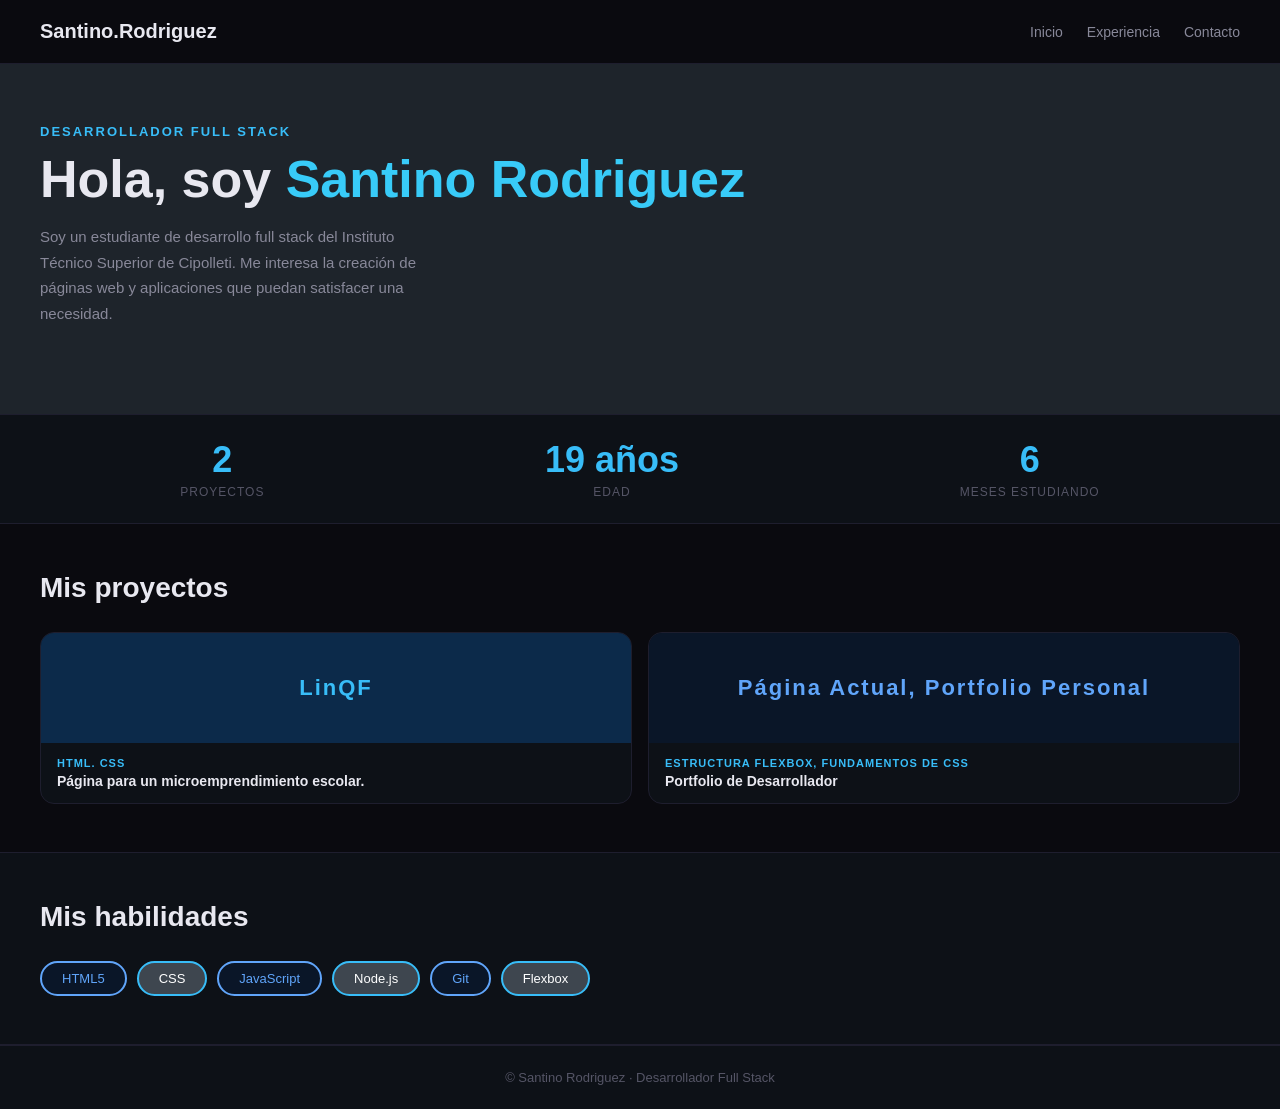
==== index.html @ a267e3ce "Versión 1.1.1, Se agregó la pestaña Contacto, junto con su CSS" ====
<!DOCTYPE html>
<html lang="es">

<head>
  <meta charset="UTF-8">
  <meta name="viewport" content="width=device-width, initial-scale=1.0">
  <title>Mi Portfolio</title>
  <link rel="stylesheet" href="estilos.css">
</head>

<body>

  <nav class="nav">
    <span class="logo">Santino.Rodriguez</span>

    <div class="nav-links">
      <a href="#">Inicio</a>
      <a href="#">Experiencia</a>
      <a href="contacto.html">Contacto</a>
    </div>
  </nav>


<section class="hero fondo-hero">
    <div class="hero-texto">
      <p class="subtitulo">Desarrollador Full Stack</p>
      <h1>Hola, soy <span class="azul">Santino Rodriguez</span></h1>
      <p class="descripcion">
         Soy un estudiante de desarrollo full stack del Instituto Técnico Superior de Cipolleti. Me interesa la creación de páginas web y aplicaciones que puedan satisfacer una necesidad.
      </p>
    </div>
  </section>

  <div class="stats">
    <div class="stat">
      <span class="numero">2</span>
      <span class="etiqueta">Proyectos</span>
    </div>
    <div class="stat">
      <span class="numero">19 años</span>
      <span class="etiqueta">Edad</span>
    </div>
    <div class="stat">
      <span class="numero">6</span>
      <span class="etiqueta">Meses estudiando</span>
    </div>
  </div>


  <section class="seccion">
    <h2>Mis proyectos</h2>

    <div class="proyectos">

      <div class="tarjeta">
        <div class="tarjeta-imagen fondo-azul">LinQF</div>
        <div class="tarjeta-info">
          <p class="tecnologia">Html. Css</p>
          <p class="nombre-proyecto">Página para un microemprendimiento escolar.</p>
        </div>
      </div>

      <div class="tarjeta">
        <div class="tarjeta-imagen black-fondo">Página Actual, Portfolio Personal</div>
        <div class="tarjeta-info">
          <p class="tecnologia">Estructura Flexbox, Fundamentos de CSS</p>
          <p class="nombre-proyecto">Portfolio de Desarrollador</p>
        </div>
      </div>

    </div>
  </section>


  <section class="seccion fondo-violeta">
    <h2>Mis habilidades</h2>

    <div class="habilidades">
      <span class="tag oscuro">HTML5</span>
      <span class="tag white">CSS</span>
      <span class="tag oscuro">JavaScript</span>
      <span class="tag white">Node.js</span>
      <span class="tag oscuro">Git</span>
      <span class="tag white">Flexbox</span>
    </div>
  </section>


  <footer class="footer">
    <p>© Santino Rodriguez · Desarrollador Full Stack</p>
  </footer>
</body>
</html>
---- estilos.css ----
* {
  box-sizing: border-box;
  margin: 0;
  padding: 0;
}

body {
  font-family: 'Outfit', sans-serif;
  background-color: #0a0a0f;
  color: #e8e8f0;
}

.azul {
  color: #38cbf8;
}

.nav {
  display: flex;
  justify-content: space-between;
  align-items: center;
  padding: 20px 40px;
  border-bottom: 1px solid #1e1e2e;
}

.logo {
  font-size: 20px;
  font-weight: 700;
  color: #e8e8f0;
}

.nav-links {
  display: flex;
  gap: 24px;
}

.nav-links a {
  text-decoration: none;
  color: #888899;
  font-size: 14px;
}

.nav-links a:hover {
  color: #38bdf8;
}

.fondo-hero {
  background-color: #b0e0fc1e;
}

.hero {
  display: flex;
  align-items: center;
  justify-content: space-between;
  padding: 60px 40px;
  gap: 40px;
}

.hero-texto {
  flex: 1;
}

.subtitulo {
  font-size: 13px;
  color: #38bdf8;
  font-weight: 600;
  text-transform: uppercase;
  letter-spacing: 2px;
  margin-bottom: 12px;
}

h1 {
  font-size: 52px;
  font-weight: 700;
  line-height: 1.1;
  margin-bottom: 16px;
  color: #e8e8f0;
}

.descripcion {
  font-size: 15px;
  color: #888899;
  line-height: 1.7;
  max-width: 400px;
  margin-bottom: 28px;
}

.stats {
  display: flex;
  justify-content: space-around;
  padding: 24px 40px;
  border-top: 1px solid #1e1e2e;
  border-bottom: 1px solid #1e1e2e;
  background-color: #0d1117;
}

.stat {
  display: flex;
  flex-direction: column;
  align-items: center;
  gap: 4px;
}

.numero {
  font-size: 36px;
  font-weight: 700;
  color: #38bdf8;
}

.etiqueta {
  font-size: 12px;
  color: #555566;
  text-transform: uppercase;
  letter-spacing: 1px;
}

.seccion {
  padding: 48px 40px;
  background-color: #0a0a0f;
}

.seccion h2 {
  font-size: 28px;
  font-weight: 700;
  margin-bottom: 28px;
  color: #e8e8f0;
}

.fondo-violeta {
  background-color: #0d1117;
  border-top: 1px solid #1e1e2e;
  border-bottom: 1px solid #1e1e2e;
}

.proyectos {
  display: flex;
  flex-wrap: wrap;
  gap: 16px;
}

.tarjeta {
  width: calc(50% - 8px);
  border: 1px solid #1e1e2e;
  border-radius: 14px;
  overflow: hidden;
  background-color: #0d1117;
}

.tarjeta-imagen {
  height: 110px;
  display: flex;
  align-items: center;
  justify-content: center;
  font-size: 22px;
  font-weight: 700;
  letter-spacing: 2px;
}

.fondo-azul   { background-color: #0c2a4a; color: #38bdf8; }
.black-fondo  { background-color: #0a1628; color: #60a5fa; }

.tarjeta-info {
  padding: 14px 16px;
}

.tecnologia {
  font-size: 11px;
  font-weight: 600;
  color: #38bdf8;
  text-transform: uppercase;
  letter-spacing: 1px;
  margin-bottom: 4px;
}

.nombre-proyecto {
  font-size: 14px;
  font-weight: 600;
  color: #e8e8f0;
}

.habilidades {
  display: flex;
  flex-wrap: wrap;
  gap: 10px;
}

.tag {
  padding: 8px 20px;
  border-radius: 100px;
  font-size: 13px;
  font-weight: 500;
  border: 2px solid;
}

.tag.white {
  background-color: #c7dbf042;
  color: #ffffff;
  border-color: #38bdf8;
}

.tag.oscuro {
  background-color: #0a1628;
  color: #60a5fa;
  border-color: #60a5fa;
}

.footer {
  padding: 24px 40px;
  border-top: 1px solid #1e1e2e;
  text-align: center;
  font-size: 13px;
  color: #555566;
  background-color: #0d1117;
}

@media (max-width: 600px) {

  .nav {
    padding: 16px 20px;
  }

  .nav-links {
    display: none;
  }

  .hero {
    flex-direction: column;
    align-items: flex-start;
    padding: 36px 20px;
  }

  h1 {
    font-size: 36px;
  }

  .descripcion {
    max-width: 100%;
  }

  .stats {
    padding: 20px;
    flex-wrap: wrap;
    gap: 16px;
  }

  .numero {
    font-size: 26px;
  }

  .seccion {
    padding: 36px 20px;
  }

  .tarjeta {
    width: 100%;
  }

  .footer {
    padding: 20px;
  }

}


.formulario {
  display: flex;
  flex-direction: column;
  gap: 20px;
  max-width: 500px;
}

.campo {
  display: flex;
  flex-direction: column;
  gap: 6px;
}

.campo label {
  font-size: 13px;
  color: #888899;
  font-weight: 500;
}

.campo input,
.campo textarea {
  background-color: #0d1117;
  border: 1px solid #1e1e2e;
  border-radius: 10px;
  padding: 12px 16px;
  color: #e8e8f0;
  font-size: 14px;
  font-family: 'Outfit', sans-serif;
  outline: none;
}

.campo input:focus,
.campo textarea:focus {
  border-color: #38bdf8;
}

.campo textarea {
  resize: vertical;
}

.boton-enviar {
  background-color: #38bdf8;
  color: #0a0a0f;
  border: none;
  padding: 12px 24px;
  border-radius: 100px;
  font-size: 14px;
  font-weight: 600;
  font-family: 'Outfit', sans-serif;
  cursor: pointer;
  width: fit-content;
}

.boton-enviar:hover {
  background-color: #0ea5e9;
}
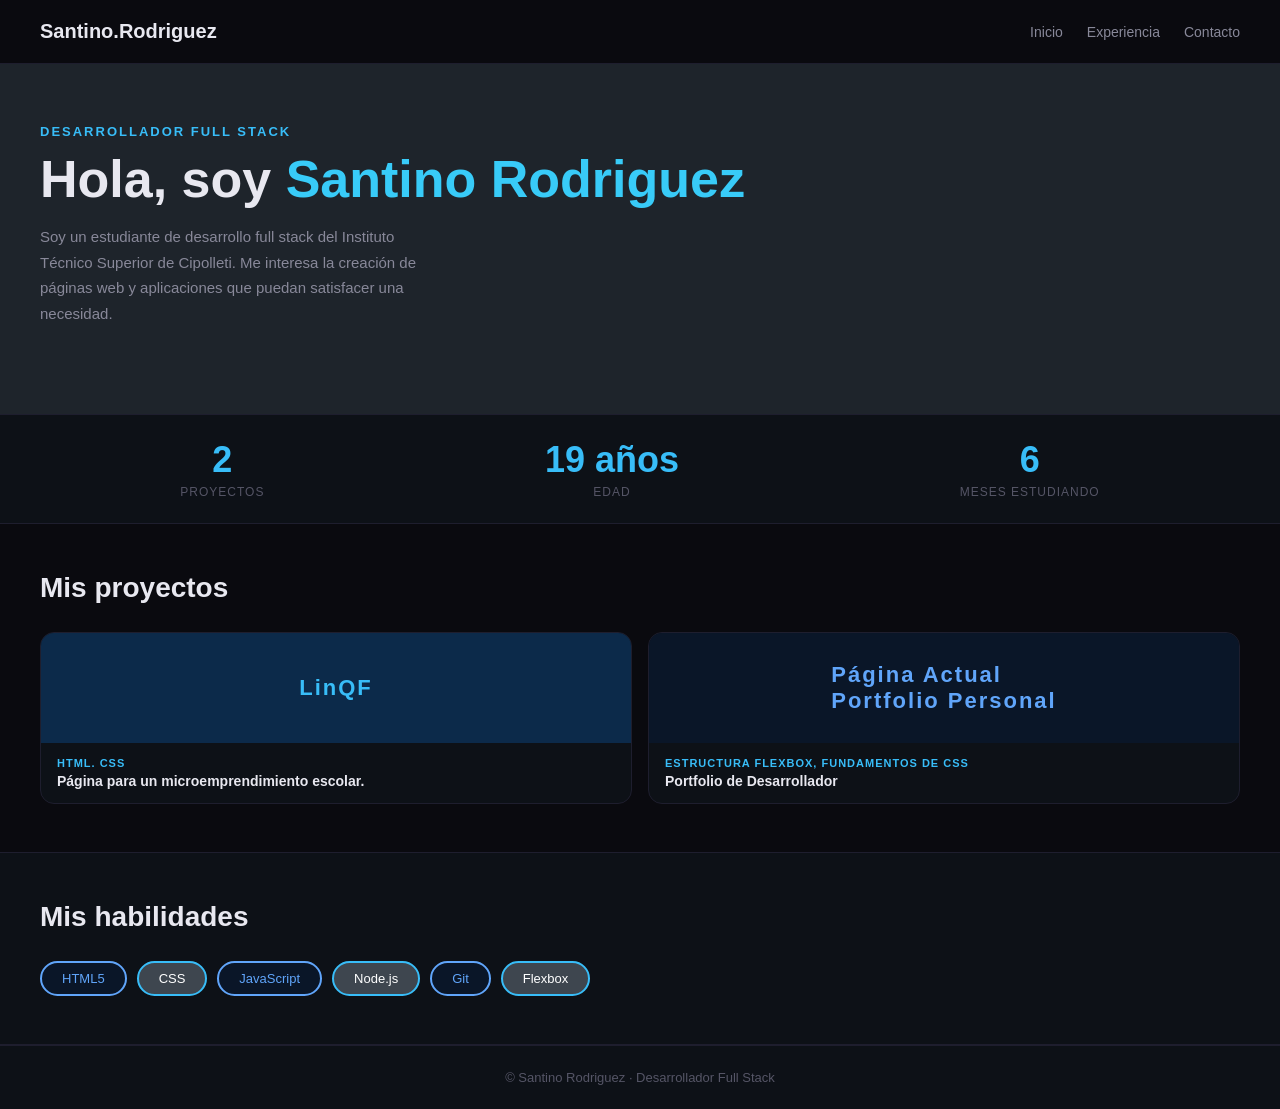
==== commit 8013e633: "Versión 1.2.4, se corrigió otro error con una class de tarjeta, que hacía que "Página Actual, Portfo" ====
--- a/index.html
+++ b/index.html
@@ -5,6 +5,7 @@
   <meta charset="UTF-8">
   <meta name="viewport" content="width=device-width, initial-scale=1.0">
   <title>Mi Portfolio</title>
+  <link rel="icon" href="logoSR.png?v=1">
   <link rel="stylesheet" href="estilos.css">
 </head>
 
@@ -12,10 +13,9 @@
 
   <nav class="nav">
     <span class="logo">Santino.Rodriguez</span>
-
     <div class="nav-links">
-      <a href="#">Inicio</a>
-      <a href="#">Experiencia</a>
+      <a href="index.html">Inicio</a>
+      <a href="experiencia.html">Experiencia</a>
       <a href="contacto.html">Contacto</a>
     </div>
   </nav>
@@ -61,7 +61,7 @@
       </div>
 
       <div class="tarjeta">
-        <div class="tarjeta-imagen black-fondo">Página Actual, Portfolio Personal</div>
+        <div class="tarjeta-imagen black-fondo">Página Actual <br> Portfolio Personal</div>
         <div class="tarjeta-info">
           <p class="tecnologia">Estructura Flexbox, Fundamentos de CSS</p>
           <p class="nombre-proyecto">Portfolio de Desarrollador</p>
--- a/estilos.css
+++ b/estilos.css
@@ -8,6 +8,16 @@
   font-family: 'Outfit', sans-serif;
   background-color: #0a0a0f;
   color: #e8e8f0;
+
+  min-height: 100vh;
+  display: flex;
+  flex-direction: column;
+}
+
+.seccion {
+  flex: 1;
+  padding: 48px 40px;
+  background-color: #0a0a0f;
 }
 
 .azul {
@@ -216,10 +226,14 @@
 
   .nav {
     padding: 16px 20px;
+    flex-direction: column;
+    align-items: flex-start;
+    gap: 12px;
   }
 
   .nav-links {
-    display: none;
+    display: flex;
+    gap: 16px;
   }
 
   .hero {
@@ -316,4 +330,77 @@
 
 .boton-enviar:hover {
   background-color: #0ea5e9;
+}
+
+
+.timeline {
+  display: flex;
+  flex-direction: column;
+  gap: 0;
+  max-width: 600px;
+  position: relative;
+  padding-left: 20px;
+  border-left: 2px solid #1e1e2e;
+}
+
+.timeline-item {
+  position: relative;
+  padding: 0 0 36px 28px;
+}
+
+.timeline-punto {
+  position: absolute;
+  left: -9px;
+  top: 4px;
+  width: 16px;
+  height: 16px;
+  border-radius: 50%;
+  background-color: #1e1e2e;
+  border: 2px solid #38bdf8;
+}
+
+.timeline-item.activo .timeline-punto {
+  background-color: #38bdf8;
+}
+
+.timeline-fecha {
+  font-size: 12px;
+  color: #38bdf8;
+  font-weight: 600;
+  text-transform: uppercase;
+  letter-spacing: 1px;
+}
+
+.timeline-titulo {
+  font-size: 17px;
+  font-weight: 700;
+  color: #e8e8f0;
+  margin: 6px 0 8px;
+}
+
+.timeline-desc {
+  font-size: 14px;
+  color: #888899;
+  line-height: 1.7;
+  margin-bottom: 12px;
+}
+
+.timeline-tags {
+  display: flex;
+  flex-wrap: wrap;
+  gap: 8px;
+}
+
+@media (max-width: 600px) {
+   .tarjeta-imagen {
+    font-size: 18px;
+    text-align: center;
+    }
+  .timeline {
+    padding-left: 14px;
+  }
+
+  .timeline-item {
+    padding-left: 20px;
+  }
 }
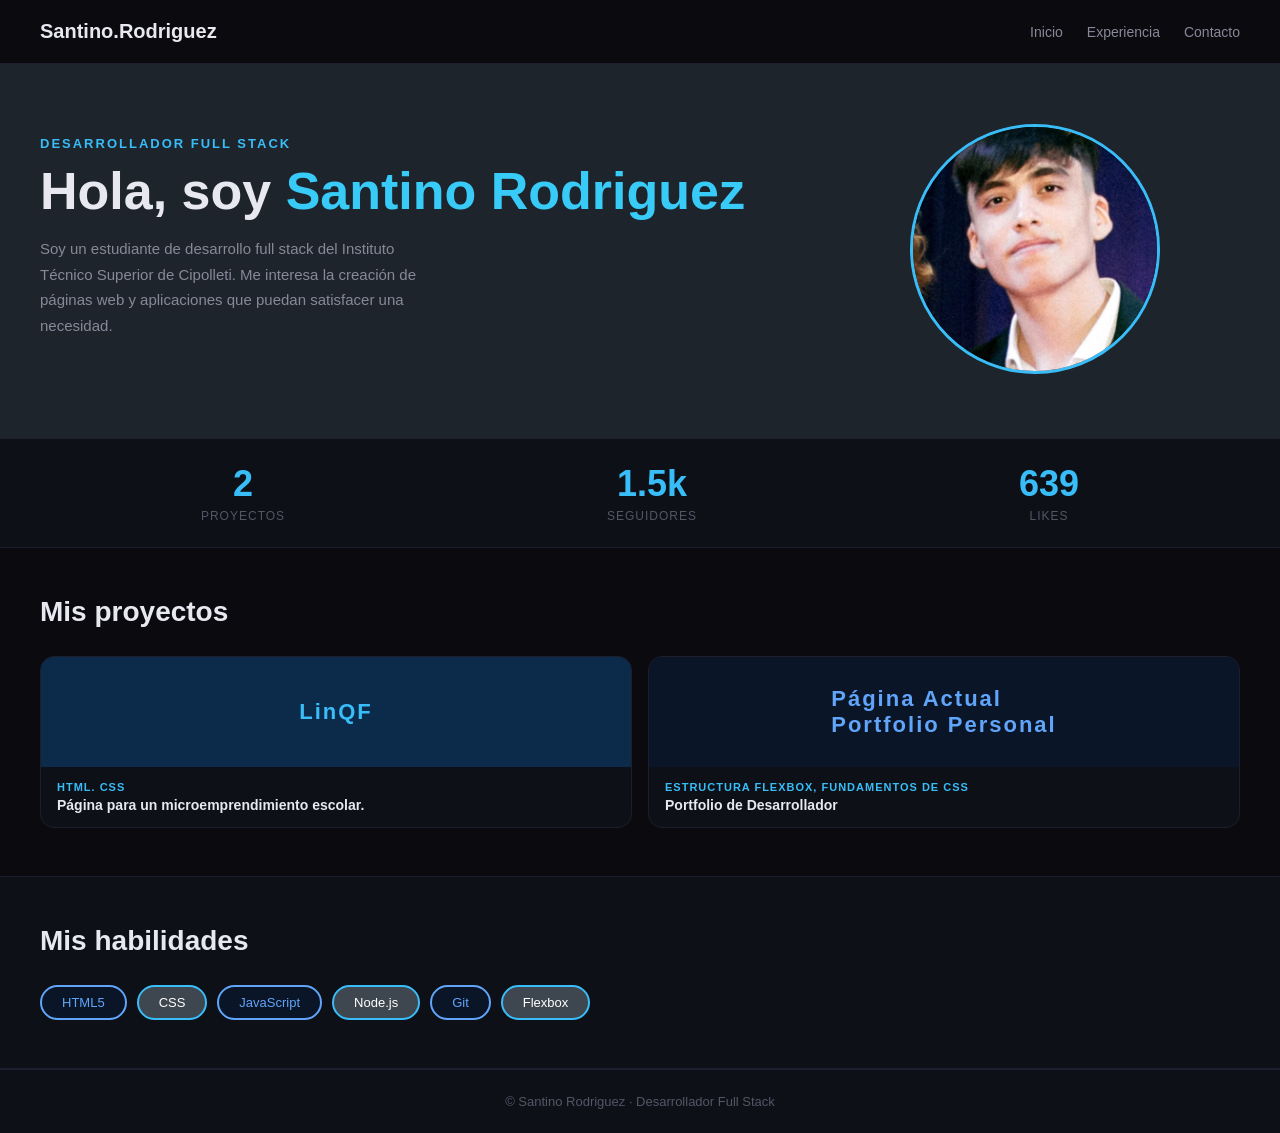
==== commit ef6abd26: "Versión 1.2.5, agregué una imagen propia al Inicio, y cambié la edad y meses cursando por Likes y Se" ====
--- a/index.html
+++ b/index.html
@@ -29,6 +29,10 @@
          Soy un estudiante de desarrollo full stack del Instituto Técnico Superior de Cipolleti. Me interesa la creación de páginas web y aplicaciones que puedan satisfacer una necesidad.
       </p>
     </div>
+
+    <div class="hero-foto">
+      <img src="yo.jpeg" alt="Santino Rodriguez">
+    </div>
   </section>
 
   <div class="stats">
@@ -37,12 +41,12 @@
       <span class="etiqueta">Proyectos</span>
     </div>
     <div class="stat">
-      <span class="numero">19 años</span>
-      <span class="etiqueta">Edad</span>
+      <span class="numero">1.5k</span>
+      <span class="etiqueta">Seguidores</span>
     </div>
     <div class="stat">
-      <span class="numero">6</span>
-      <span class="etiqueta">Meses estudiando</span>
+      <span class="numero">639</span>
+      <span class="etiqueta">Likes</span>
     </div>
   </div>
 
--- a/estilos.css
+++ b/estilos.css
@@ -63,6 +63,15 @@
   justify-content: space-between;
   padding: 60px 40px;
   gap: 40px;
+}
+
+.hero-foto img {
+  width: 250px;
+  height: 250px;
+  object-fit: cover;
+  margin-right: 80px;
+  border-radius: 50%;
+  border: 3px solid #38bdf8;
 }
 
 .hero-texto {
@@ -403,4 +412,8 @@
   .timeline-item {
     padding-left: 20px;
   }
+  .hero-foto img {
+  width: 150px;
+  height: 150px;
+}
 }
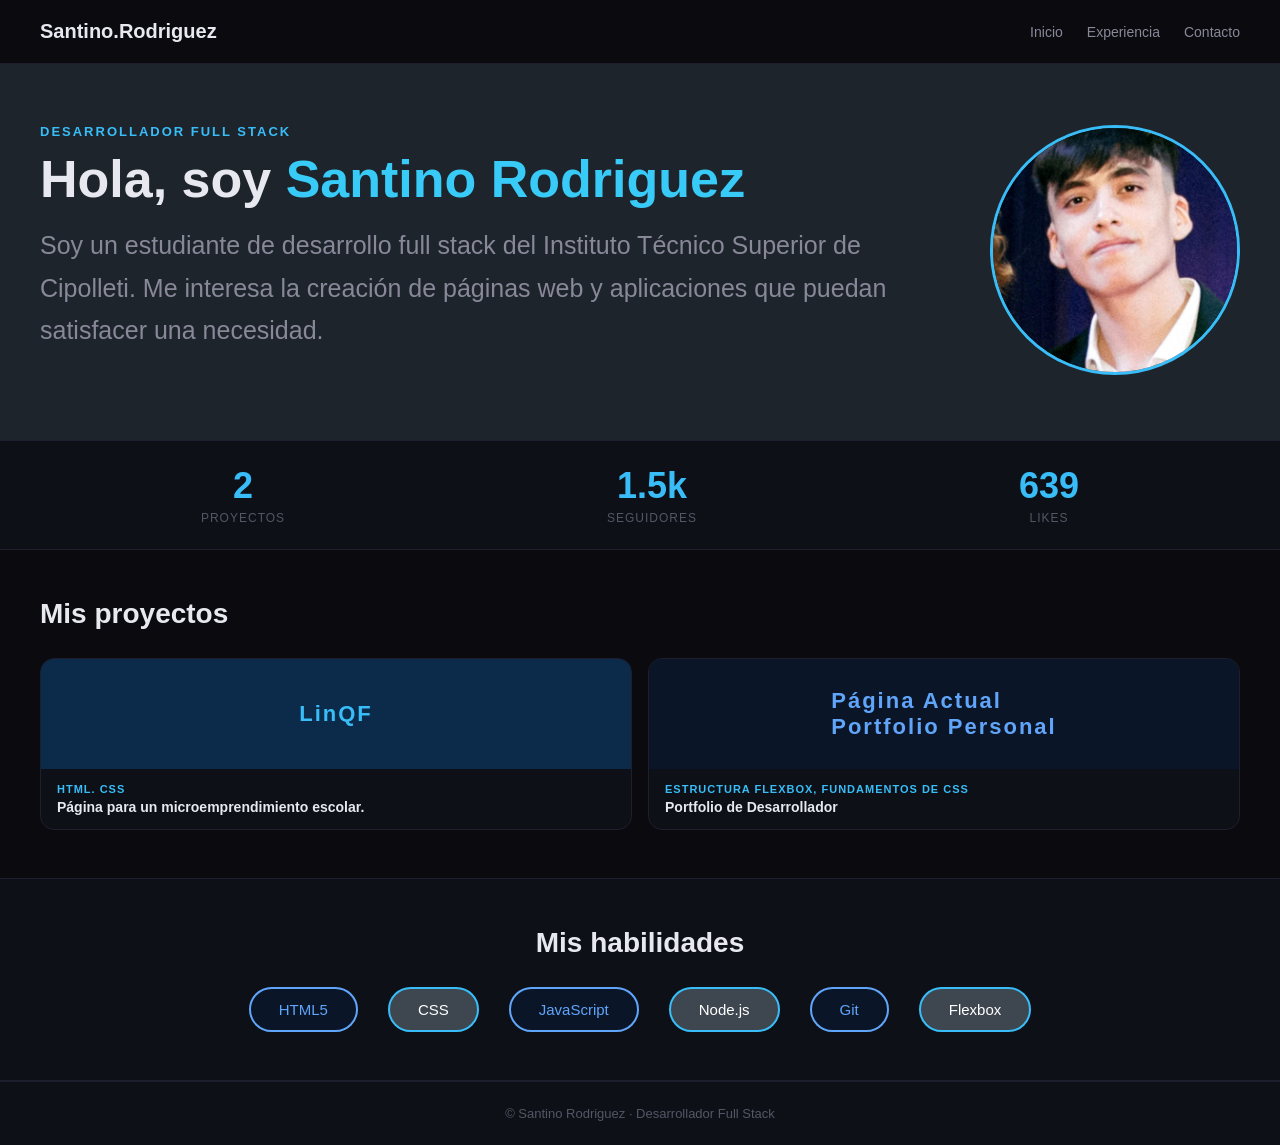
==== commit 97a8e772: "Versión 1.2.6, mejoras visuales, fades en los fondos, acomodé algunos tags y títulos" ====
--- a/index.html
+++ b/index.html
@@ -76,7 +76,7 @@
   </section>
 
 
-  <section class="seccion fondo-violeta">
+<section class="seccion fondo-oscuro centrado">
     <h2>Mis habilidades</h2>
 
     <div class="habilidades">
--- a/estilos.css
+++ b/estilos.css
@@ -20,6 +20,24 @@
   background-color: #0a0a0f;
 }
 
+.bg-fade {
+  background: linear-gradient(to top, #0a0a0f, #061b31);
+}
+
+.bg-fade-left {
+  background: linear-gradient(to left, #0a0a0f, #010a25);
+}
+
+.centro {
+  display: flex;
+  flex-direction: column;
+  align-items: center;
+}
+
+.centro h2 {
+  text-align: center;
+}
+
 .azul {
   color: #38cbf8;
 }
@@ -69,7 +87,6 @@
   width: 250px;
   height: 250px;
   object-fit: cover;
-  margin-right: 80px;
   border-radius: 50%;
   border: 3px solid #38bdf8;
 }
@@ -96,10 +113,10 @@
 }
 
 .descripcion {
-  font-size: 15px;
+  font-size: 25px;
   color: #888899;
   line-height: 1.7;
-  max-width: 400px;
+  max-width: 1500px;
   margin-bottom: 28px;
 }
 
@@ -144,10 +161,14 @@
   color: #e8e8f0;
 }
 
-.fondo-violeta {
+.fondo-oscuro {
   background-color: #0d1117;
   border-top: 1px solid #1e1e2e;
   border-bottom: 1px solid #1e1e2e;
+}
+
+.centrado {
+  text-align: center;
 }
 
 .proyectos {
@@ -199,13 +220,14 @@
 .habilidades {
   display: flex;
   flex-wrap: wrap;
-  gap: 10px;
+  gap: 30px;
+    justify-content: center;
 }
 
 .tag {
-  padding: 8px 20px;
+  padding: 12px 28px;
   border-radius: 100px;
-  font-size: 13px;
+  font-size: 15px;
   font-weight: 500;
   border: 2px solid;
 }
@@ -288,7 +310,8 @@
   display: flex;
   flex-direction: column;
   gap: 20px;
-  max-width: 500px;
+  max-width: 700px;
+  width: 100%;
 }
 
 .campo {
@@ -412,8 +435,13 @@
   .timeline-item {
     padding-left: 20px;
   }
-  .hero-foto img {
-  width: 150px;
-  height: 150px;
+.hero-foto {
+  margin-right: 0;
+  align-self: center;
+}
+.hero {
+  flex-direction: column;
+  align-items: center;
+  padding: 36px 20px;
 }
 }
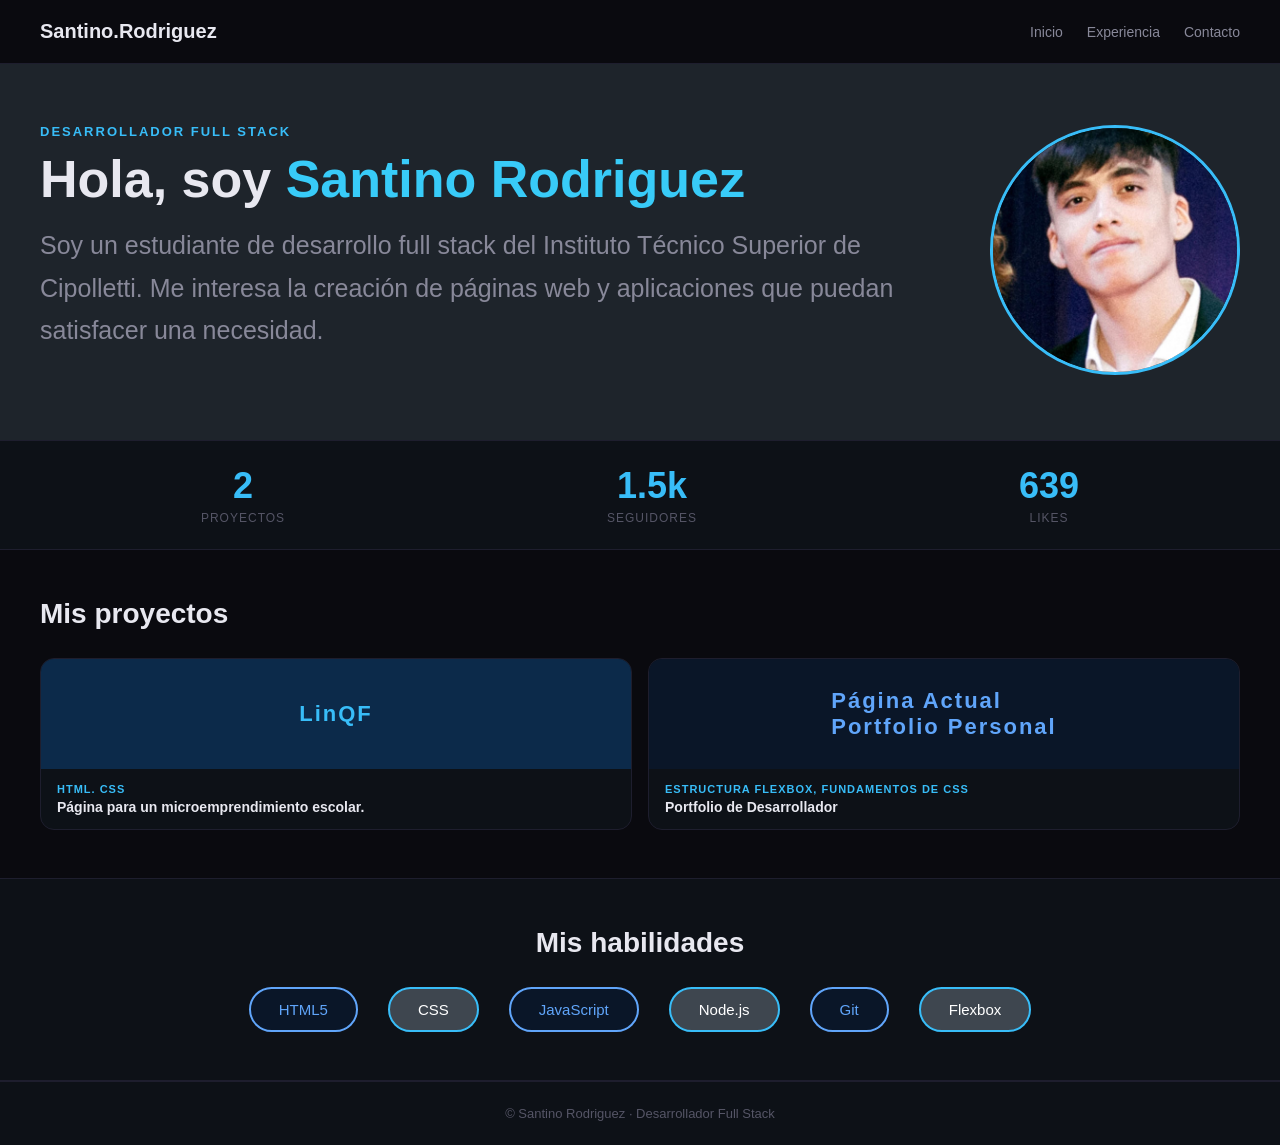
==== commit 1cd98db8: "Versión 1.2.6.1, error de tipeo arreglado" ====
--- a/index.html
+++ b/index.html
@@ -26,7 +26,7 @@
       <p class="subtitulo">Desarrollador Full Stack</p>
       <h1>Hola, soy <span class="azul">Santino Rodriguez</span></h1>
       <p class="descripcion">
-         Soy un estudiante de desarrollo full stack del Instituto Técnico Superior de Cipolleti. Me interesa la creación de páginas web y aplicaciones que puedan satisfacer una necesidad.
+         Soy un estudiante de desarrollo full stack del Instituto Técnico Superior de Cipolletti. Me interesa la creación de páginas web y aplicaciones que puedan satisfacer una necesidad.
       </p>
     </div>
 
